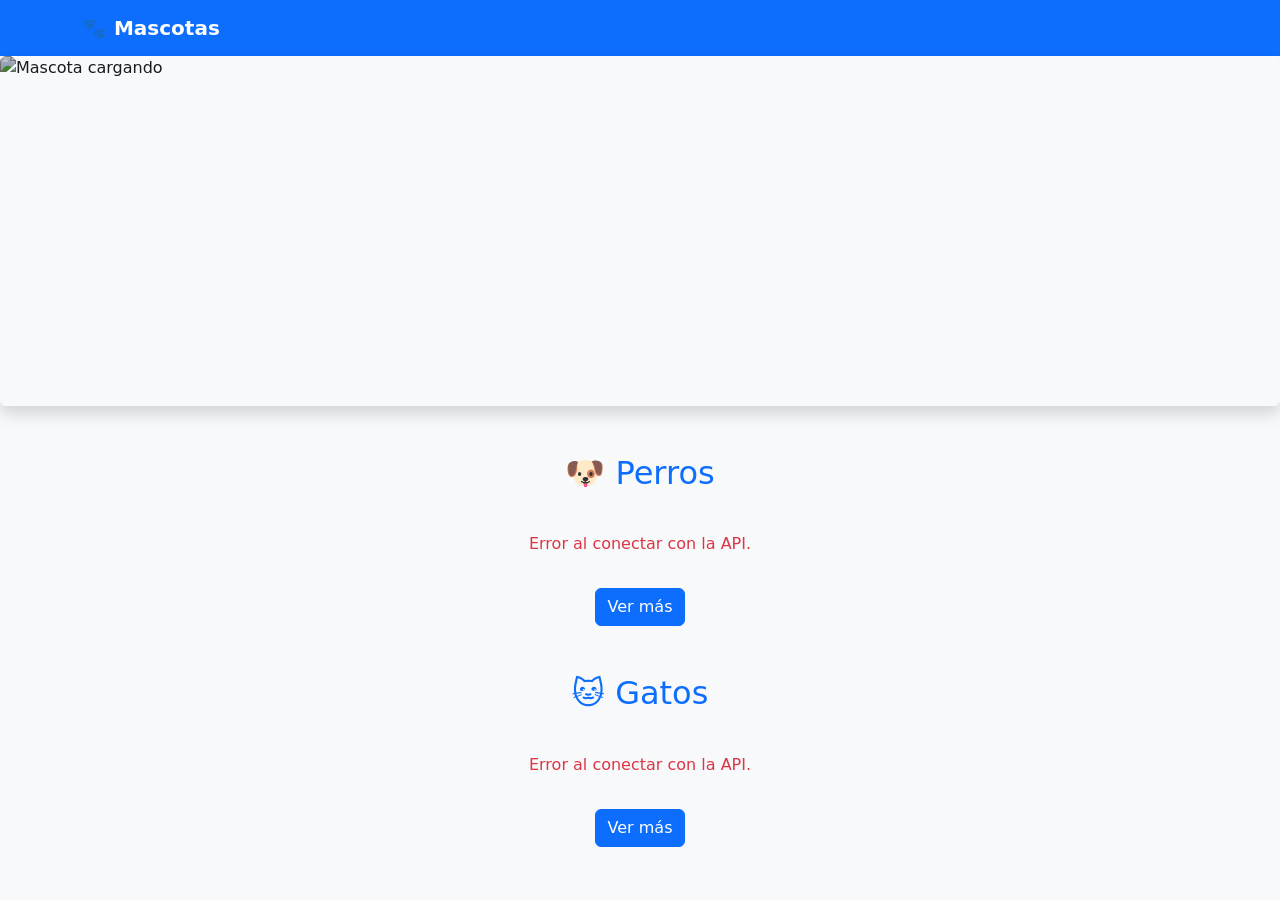
==== index.html @ 2ee8c457 "Se creo una pagina de incio, en donde se muestra algunas mascotas que estan en adopcion (perros y ga" ====
<!DOCTYPE html>
<html lang="es">

<head>
    <meta charset="UTF-8">
    <meta name="viewport" content="width=device-width, initial-scale=1.0">
    <title>Mascotas</title>

    <!-- Bootstrap -->
    <link href="https://cdn.jsdelivr.net/npm/bootstrap@5.3.0/dist/css/bootstrap.min.css" rel="stylesheet">
    <script src="https://cdn.jsdelivr.net/npm/bootstrap@5.3.0/dist/js/bootstrap.bundle.min.js"></script>

    <!-- estilos -->
    <link rel="stylesheet" href="css/perros.css">
    <link rel="stylesheet" href="css/gatos.css">

    <!-- JS -->
    <script src="js/perros.js" defer></script>
    <script src="js/gatos.js" defer></script>
    <script src="js/inicio.js" defer></script>

    <style>
        .carousel-img {
            height: 350px;
            object-fit: cover;
            filter: brightness(0.75);
        }
        
        .carousel-item {
            position: relative;
        }
        
        .carousel-overlay {
            position: absolute;
            top: 0;
            left: 0;
            width: 100%;
            height: 100%;
            background: linear-gradient( to top, rgba(0, 0, 0, 0.6), rgba(0, 0, 0, 0.1));
        }
        
        .carousel-caption {
            bottom: 0;
            text-align: left;
            padding-left: 40px;
        }
        
        .hidden-card {
            display: none;
        }
    </style>
</head>

<body class="bg-light">

    <!-- navbar -->
    <nav class="navbar navbar-dark bg-primary">
        <div class="container">
            <span class="navbar-brand fw-bold">🐾 Mascotas</span>
        </div>
    </nav>

    <!-- carusel-->
    <div id="carouselAnimales" class="carousel slide carousel-fade mb-5" data-bs-ride="carousel">
        <div class="carousel-inner rounded shadow" id="carousel-inner">
            <div class="carousel-item active">
                <img src="https://via.placeholder.com/800x400?text=Cargando" class="d-block w-100 carousel-img" alt="Mascota cargando">
            </div>
        </div>
    </div>

    <!-- perros -->
    <div class="container mt-5">
        <h2 class="text-center text-primary">🐶 Perros</h2>

        <div id="contenedor-perros" class="row g-4 mt-3"></div>

        <div class="text-center mt-3">
            <a href="animales.html" class="btn btn-primary">
            Ver más
        </a>
        </div>
    </div>

    <!--gatos -->
    <div class="container mt-5">
        <h2 class="text-center text-primary">🐱 Gatos</h2>

        <div id="contenedor-gatos" class="row g-4 mt-3"></div>

        <div class="text-center mt-3">
            <a href="animales.html" class="btn btn-primary">
            Ver más
        </a>
        </div>
    </div>

</body>

</html>
---- css/perros.css ----
.card-img-top {
    width: 100%;
    height: 200px;   
    object-fit: cover;  
    object-position: center;
}

.card {
    height: 100%;    
    transition: transform 0.2s;
}

.card:hover {
    transform: scale(1.02);
    box-shadow: 0 10px 20px rgba(0,0,0,0.1) ;
}

.card-body {
    display: flex;
    flex-direction: column;
    justify-content: space-between; 
}
---- css/gatos.css ----
.card-img-top {
    width: 100%;
    height: 200px;   
    object-fit: cover;  
    object-position: center;
}

.card {
    height: 100%;    
    transition: transform 0.2s;
}

.card:hover {
    transform: scale(1.02);
    box-shadow: 0 10px 20px rgba(0,0,0,0.1) ;
}

.card-body {
    display: flex;
    flex-direction: column;
    justify-content: space-between; 
}
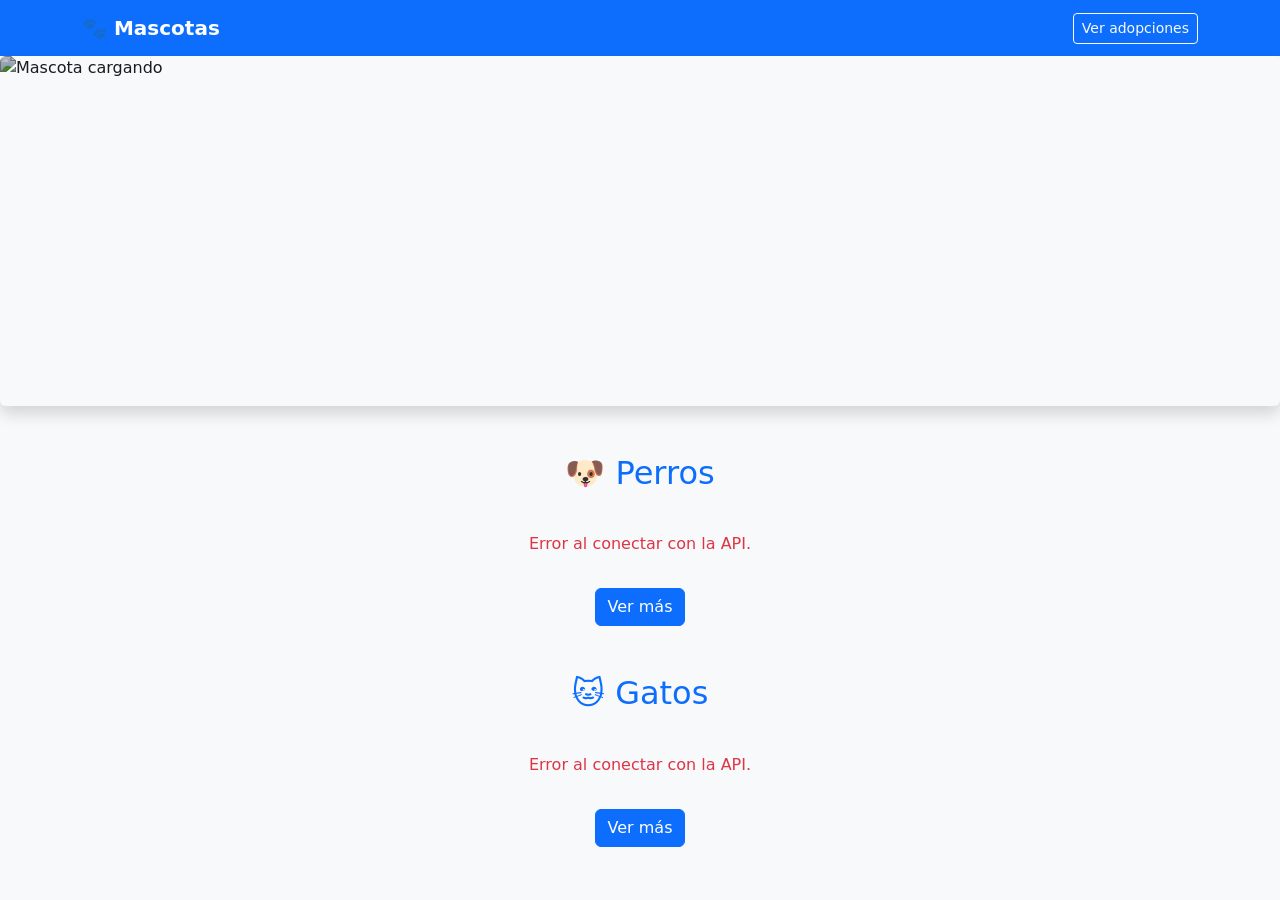
==== commit cdbad169: "Agregue un mensaje modal, que informacion se guarde en el local storage y una lista de adopciones" ====
--- a/index.html
+++ b/index.html
@@ -18,6 +18,7 @@
     <script src="js/perros.js" defer></script>
     <script src="js/gatos.js" defer></script>
     <script src="js/inicio.js" defer></script>
+    <script src="js/adopcion.js" defer></script>
 
     <style>
         .carousel-img {
@@ -57,6 +58,9 @@
     <nav class="navbar navbar-dark bg-primary">
         <div class="container">
             <span class="navbar-brand fw-bold">🐾 Mascotas</span>
+            <a href="listaadopciones.html" class="btn btn-outline-light btn-sm">
+            Ver adopciones
+        </a>
         </div>
     </nav>
 
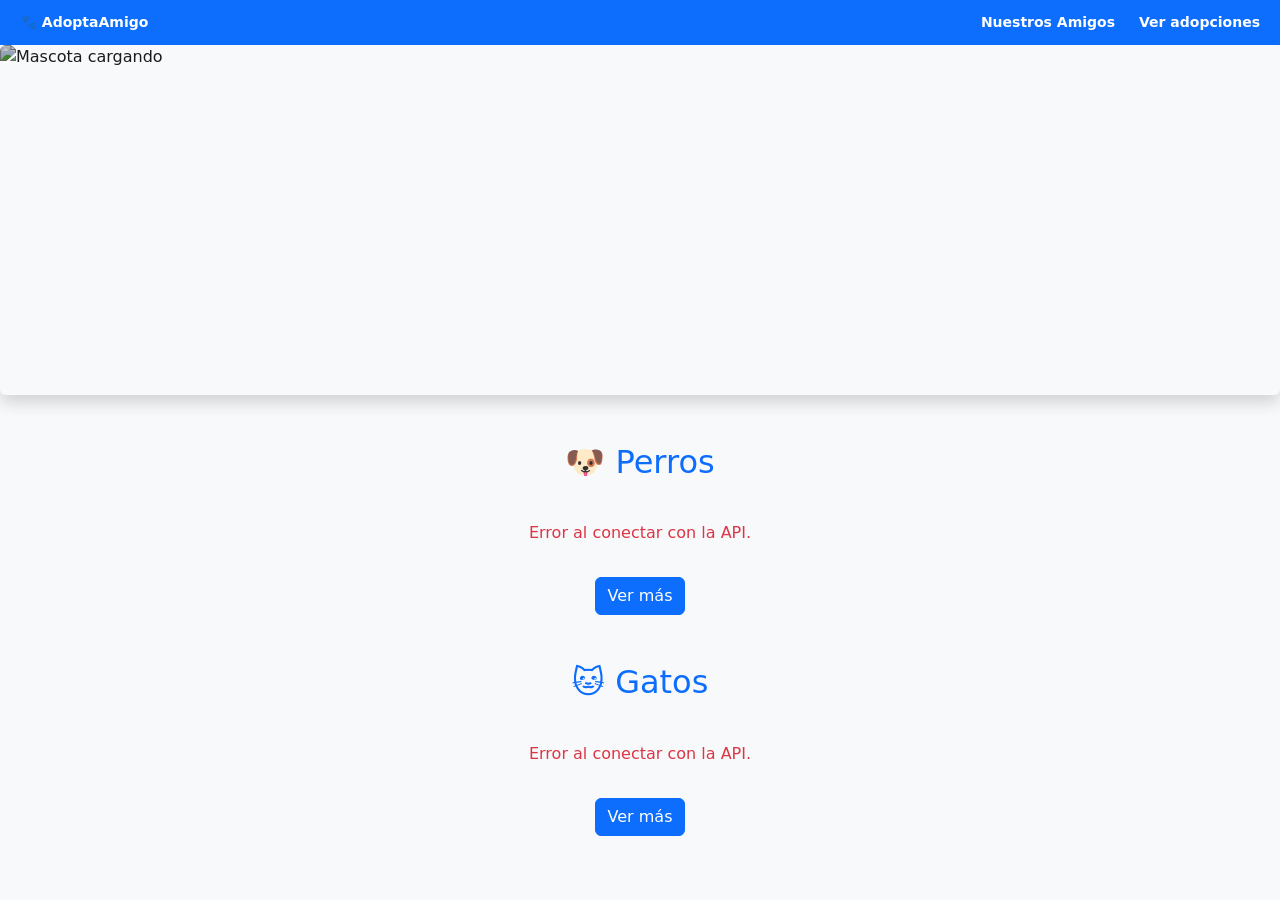
==== commit e46e49d4: "Cambios finales" ====
--- a/index.html
+++ b/index.html
@@ -56,9 +56,10 @@
 
     <!-- navbar -->
     <nav class="navbar navbar-dark bg-primary">
-        <div class="container">
-            <span class="navbar-brand fw-bold">🐾 Mascotas</span>
-            <a href="listaadopciones.html" class="btn btn-outline-light btn-sm">
+        <div class="container-fluid gap-2">
+            <a href="index.html" class="btn btn-sm fw-bold text-white bg-transparent border-0">🐾 AdoptaAmigo</a>
+            <a href="animales.html" class="btn btn-sm fw-bold text-white bg-transparent border-0 ms-auto">Nuestros Amigos</a>
+            <a href="listaadopciones.html" class="btn btn-sm fw-bold text-white bg-transparent border-0">
             Ver adopciones
         </a>
         </div>
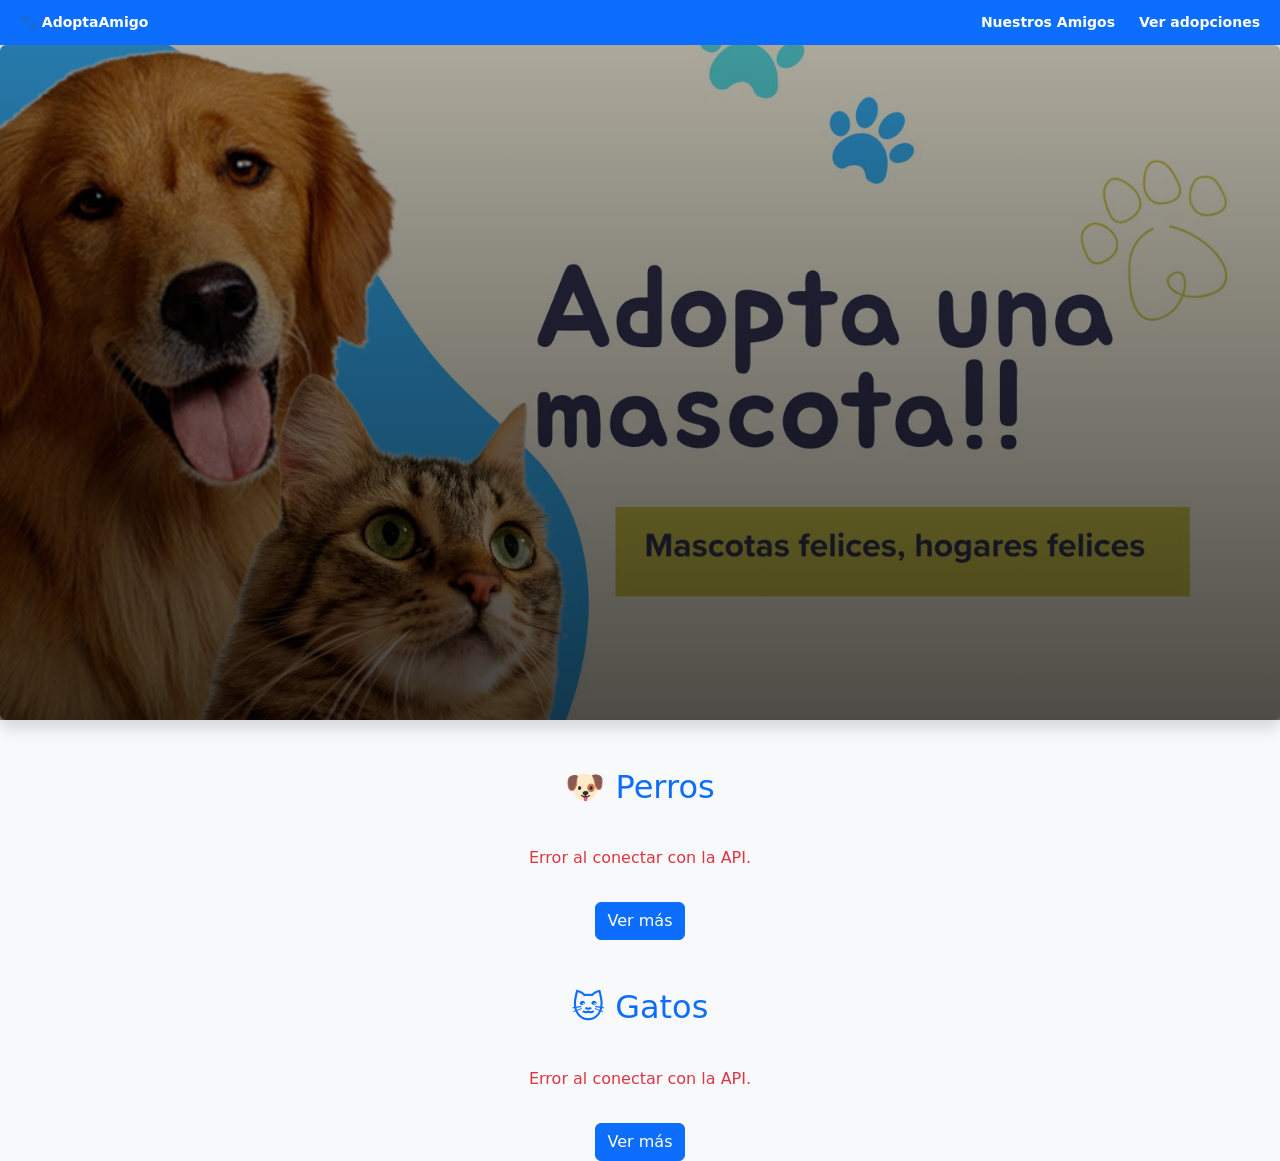
==== commit 3bb50e64: "Correccion en el apartado de gatos en index" ====
--- a/index.html
+++ b/index.html
@@ -22,7 +22,7 @@
 
     <style>
         .carousel-img {
-            height: 350px;
+            height: 75vh;
             object-fit: cover;
             filter: brightness(0.75);
         }
@@ -64,14 +64,9 @@
         </a>
         </div>
     </nav>
-
-    <!-- carusel-->
-    <div id="carouselAnimales" class="carousel slide carousel-fade mb-5" data-bs-ride="carousel">
-        <div class="carousel-inner rounded shadow" id="carousel-inner">
-            <div class="carousel-item active">
-                <img src="https://via.placeholder.com/800x400?text=Cargando" class="d-block w-100 carousel-img" alt="Mascota cargando">
-            </div>
-        </div>
+    <div class="position-relative mb-5">
+        <img src="imagen/bannerMascotas.jpeg" class="w-100 rounded shadow carousel-img" alt="banner">
+        <div class="carousel-overlay"></div>
     </div>
 
     <!-- perros -->
